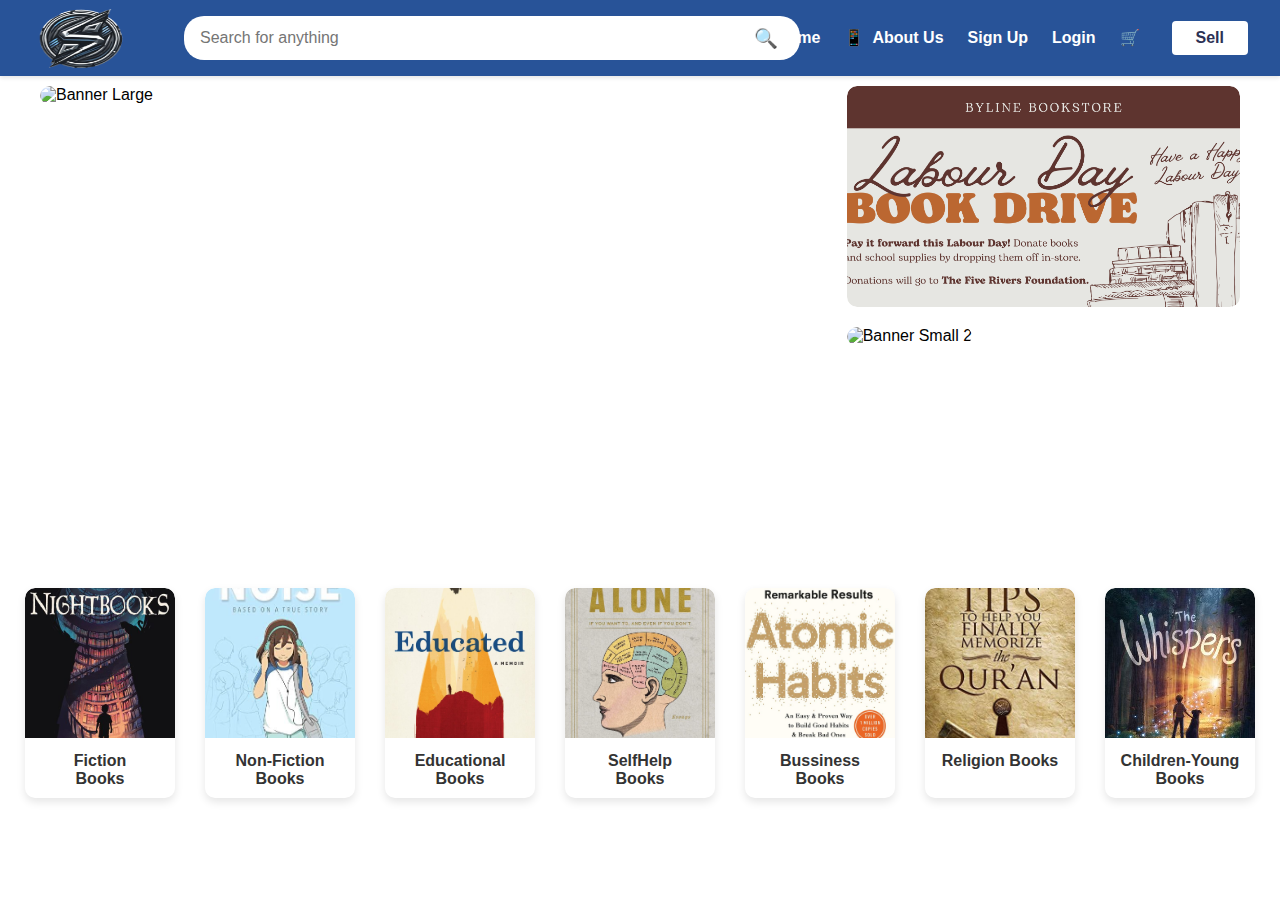
==== PA/index.html @ 7aa99ad0 "Add files via upload" ====
<!DOCTYPE html>
<html lang="id">
<head>
    <meta charset="UTF-8">
    <meta name="viewport" content="width=device-width, initial-scale=1.0">
    <title>Mockup Gramedia Style</title>
    <link rel="stylesheet" href="styles/styles.css">
</head>
<body>
    
    <header class="header">
        <div class="logo-container">
            <img src="uploads/sempaja1.png" alt="Sempajahaven" class="custom-logo">
        </div>
        <div class="search-bar">
            <input type="text" placeholder="Search for anything">
            <button class="search-button">🔍</button>
        </div>
        <div class="header-buttons">
            <a href="#" class="header-link"><strong>Home</strong></a>
            <a href="#" class="header-link">📱<strong>About Us</strong></a>
            <a href="signup.php" class="header-link"><strong>Sign Up</strong></a>
            <a href="login.php" class="header-link"><strong>Login</strong></a>
            <div class="cart-badge">
                <a href="#" class="header-link">
                    🛒
                    <span class="badge"></span>
                </a>
            </div>
            <a href="#" class="sell-button">Sell</a>
        </div>
    </header>

    
    <div class="banner-container">
        <div class="banner-item large">
            <img id="bannerLarge" src="uploads/banner1.png" alt="Banner Large">
        </div>
        <div class="banner-item small">
            <img src="uploads/banner2.png" alt="Banner Small 1">
        </div>
        <div class="banner-item small">
            <img src="uploads/banner3.png" alt="Banner Small 2">
        </div>
    </div>

    
    <section class="categories">
        <div class="category-item">
            <img src="uploads/fiction.jpeg" alt="Buku Baru Andalan">
            <span>Fiction<br>Books</span>
        </div>
        <div class="category-item">
            <img src="uploads/nonfiction.jpeg" alt="Buku Fiksi Pilihan">
            <span>Non-Fiction<br>Books</span>
        </div>
        <div class="category-item">
            <img src="uploads/education.jpeg" alt="International Books">
            <span>Educational<br>Books</span>
        </div>
        <div class="category-item">
            <img src="uploads/selfhelp.jpeg" alt="Majalah Gramedia">
            <span>SelfHelp<br>Books</span>
        </div>
        <div class="category-item">
            <img src="uploads/bussiness.jpeg" alt="Gramedia Academy">
            <span>Bussiness<br>Books</span>
        </div>
        <div class="category-item">
            <img src="uploads/religion.jpeg" alt="Print On Demand">
            <span>Religion Books</span>
        </div>
        <div class="category-item">
            <img src="uploads/children.jpeg" alt="Non-Books">
            <span>Children-Young Books</span>
        </div>
    </section>

    <script src="scripts/scripts.js"></script>
</body>
</html>
---- PA/styles/styles.css ----
body {
    font-family: Arial, sans-serif;
    margin: 0;
    padding: 0;
  }
  
  .header {
    background-color: #285398;
    padding: 1rem 2rem;
    display: flex;
    align-items: center;
    justify-content: space-between;
    box-shadow: 0 2px 4px rgba(0,0,0,0.1);
  }
  
  .logo-container {
    min-width: 120px;
    height: 40px;
  }
  
  .custom-logo {
    height: 170%;
    width: 80%;
    margin-top: -14px;
    border-radius: 5px;
  }
  
  
  .search-bar {
    flex: 1;
    margin: 0 2rem;
    position: relative;
    max-width: 600px;
  }
  
  .search-bar input {
    width: 100%;
    padding: 0.8rem 2.5rem 0.8rem 1rem;
    border-radius: 20px;
    border: none;
    font-size: 1rem;
  }
  
  .search-button {
    position: absolute;
    right: -40px;
    top: 50%;
    transform: translateY(-50%);
    background: none;
    border: none;
    cursor: pointer;
    font-size: 1.2rem;
  }
  
  
  .header-buttons {
    display: flex;
    gap: 1.5rem;
    align-items: center;
  }
  
  .header-link {
    color: white;
    text-decoration: none;
    font-size: 16px;
    display: flex;
    align-items: center;
    gap: 0.5rem;
  }
  
  .header-link:hover {
    opacity: 0.8;
  }
  
  .sell-button {
    background-color: #fff;
    color: #2C3154;
    padding: 0.5rem 1.5rem;
    border-radius: 4px;
    font-weight: bold;
    text-decoration: none;
    transition: background-color 0.3s;
  }
  
  .sell-button:hover {
    background-color: #f0f0f0;
  }
  
  
  .cart-badge {
    position: relative;
  }
  
  
  .banner-container {
    display: grid;
    grid-template-columns: 2fr 1fr; 
    gap: 20px;
    max-width: 1200px;
    margin: 0 auto;
    margin-top: 10px;
  }
  
  
  .banner-item.large {
    grid-row: 1 / 3;
    position: relative;
    overflow: hidden;
    border-radius: 10px;
  }
  
  .banner-item.large img {
    width: 100%;
    height: 100%;
    object-fit: cover;
    border-radius: 10px;
  }
  
  
  .banner-item.small {
    position: relative;
    overflow: hidden;
    border-radius: 10px;
    aspect-ratio: 16 / 9; 
  }
  
  .banner-item.small img {
    width: 100%;
    height: 100%;
    object-fit: cover;
    border-radius: 10px;
  }
  
  
  @media (max-width: 768px) {
    .banner-container {
        grid-template-columns: 1fr;
        gap: 15px;
    }
  
    .banner-item.large {
        grid-row: 1;
    }
  }
  
  .categories {
    display: flex;
    flex-wrap: wrap;
    justify-content: space-around;
    gap: 20px;
    padding: 20px;
    margin-top: 20px;
  }
  
  .category-item {
    width: 150px;
    text-align: center;
    border-radius: 10px;
    overflow: hidden;
    background-color: #fff; 
    box-shadow: 0 4px 8px rgba(0, 0, 0, 0.1);
    transition: transform 0.3s ease, box-shadow 0.3s ease;
  }
  
  .category-item img {
    width: 100%;
    height: 150px;
    object-fit: cover;
    border-top-left-radius: 10px;
    border-top-right-radius: 10px;
  }
  
  .category-item span {
    display: block;
    padding: 10px;
    font-size: 16px;
    font-weight: bold;
    color: #333;
    transition: color 0.3s ease;
  }
  
  .category-item:hover {
    transform: translateY(-5px);
    box-shadow: 0 6px 12px rgba(0, 0, 0, 0.15);
  }
  
  .category-item:hover span {
    color: #0073e6; 
  }
  
  .category-item:hover img {
    filter: brightness(0.9);
  }
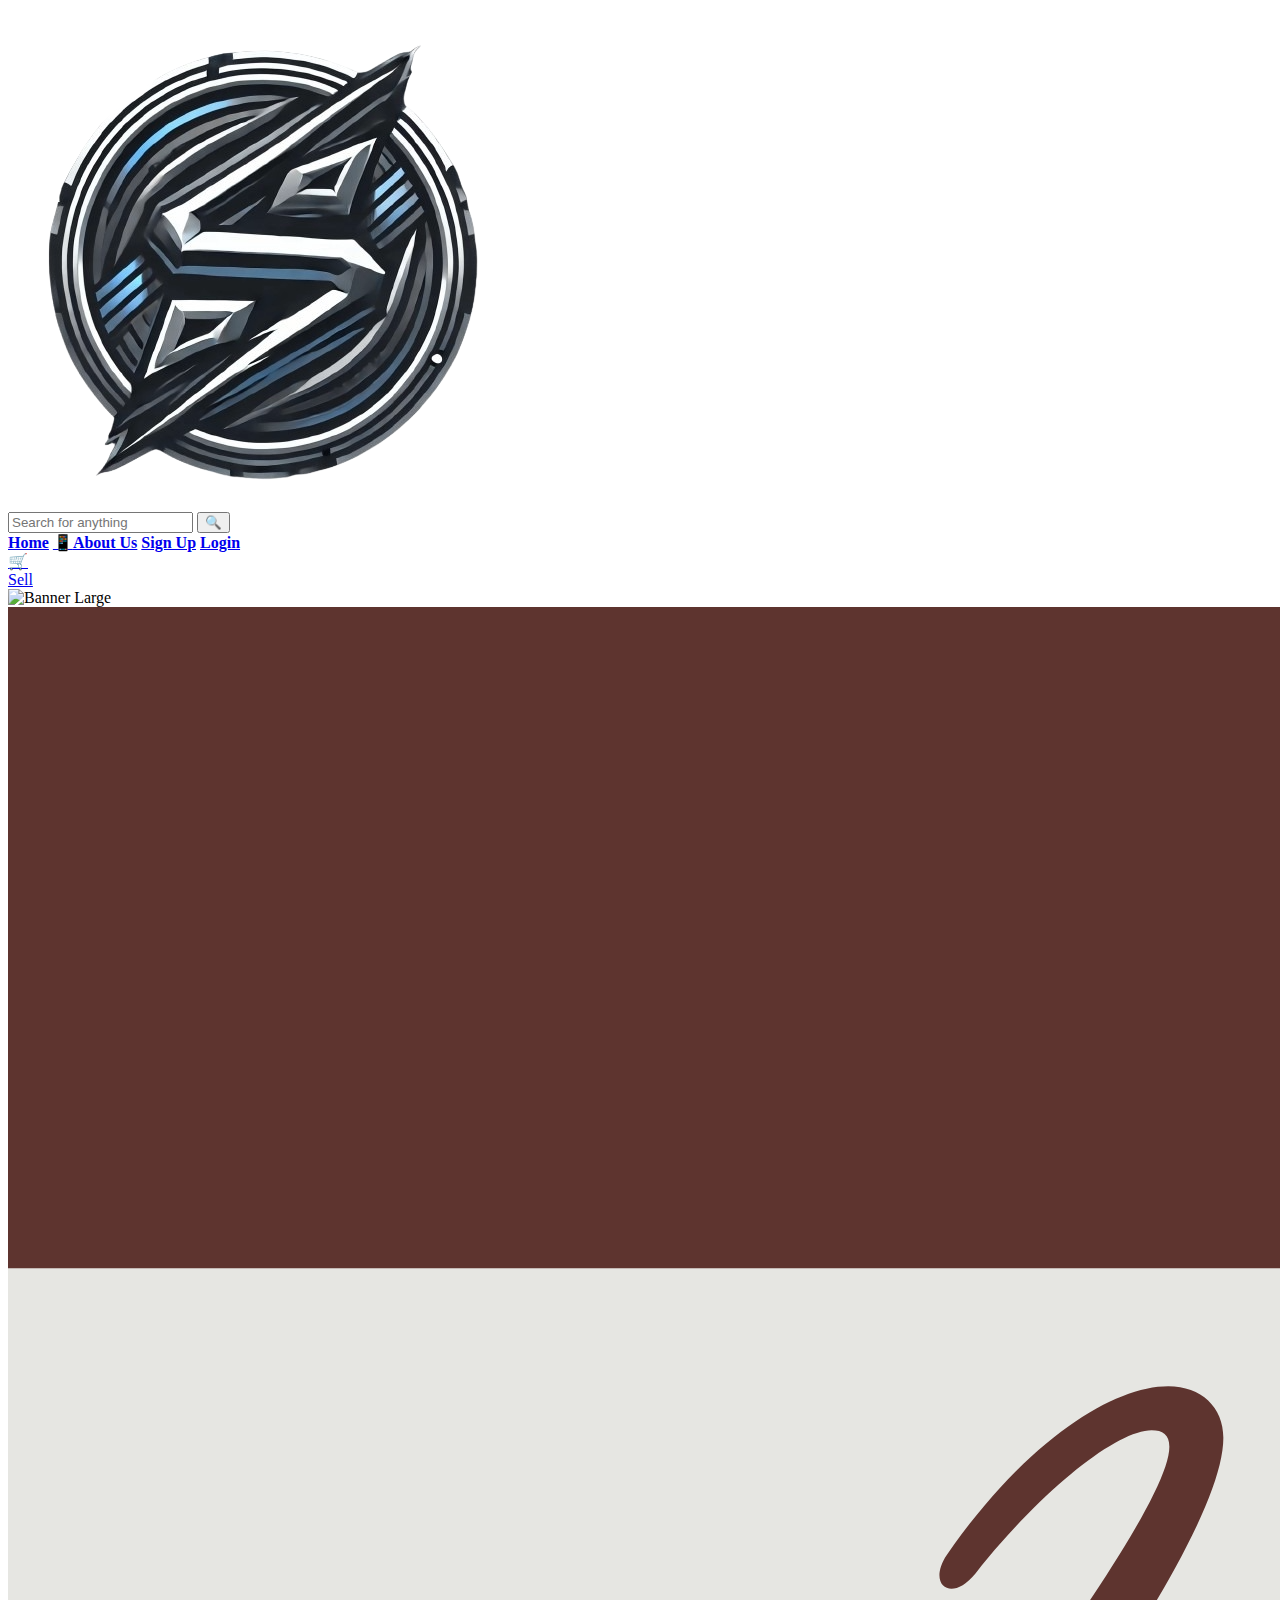
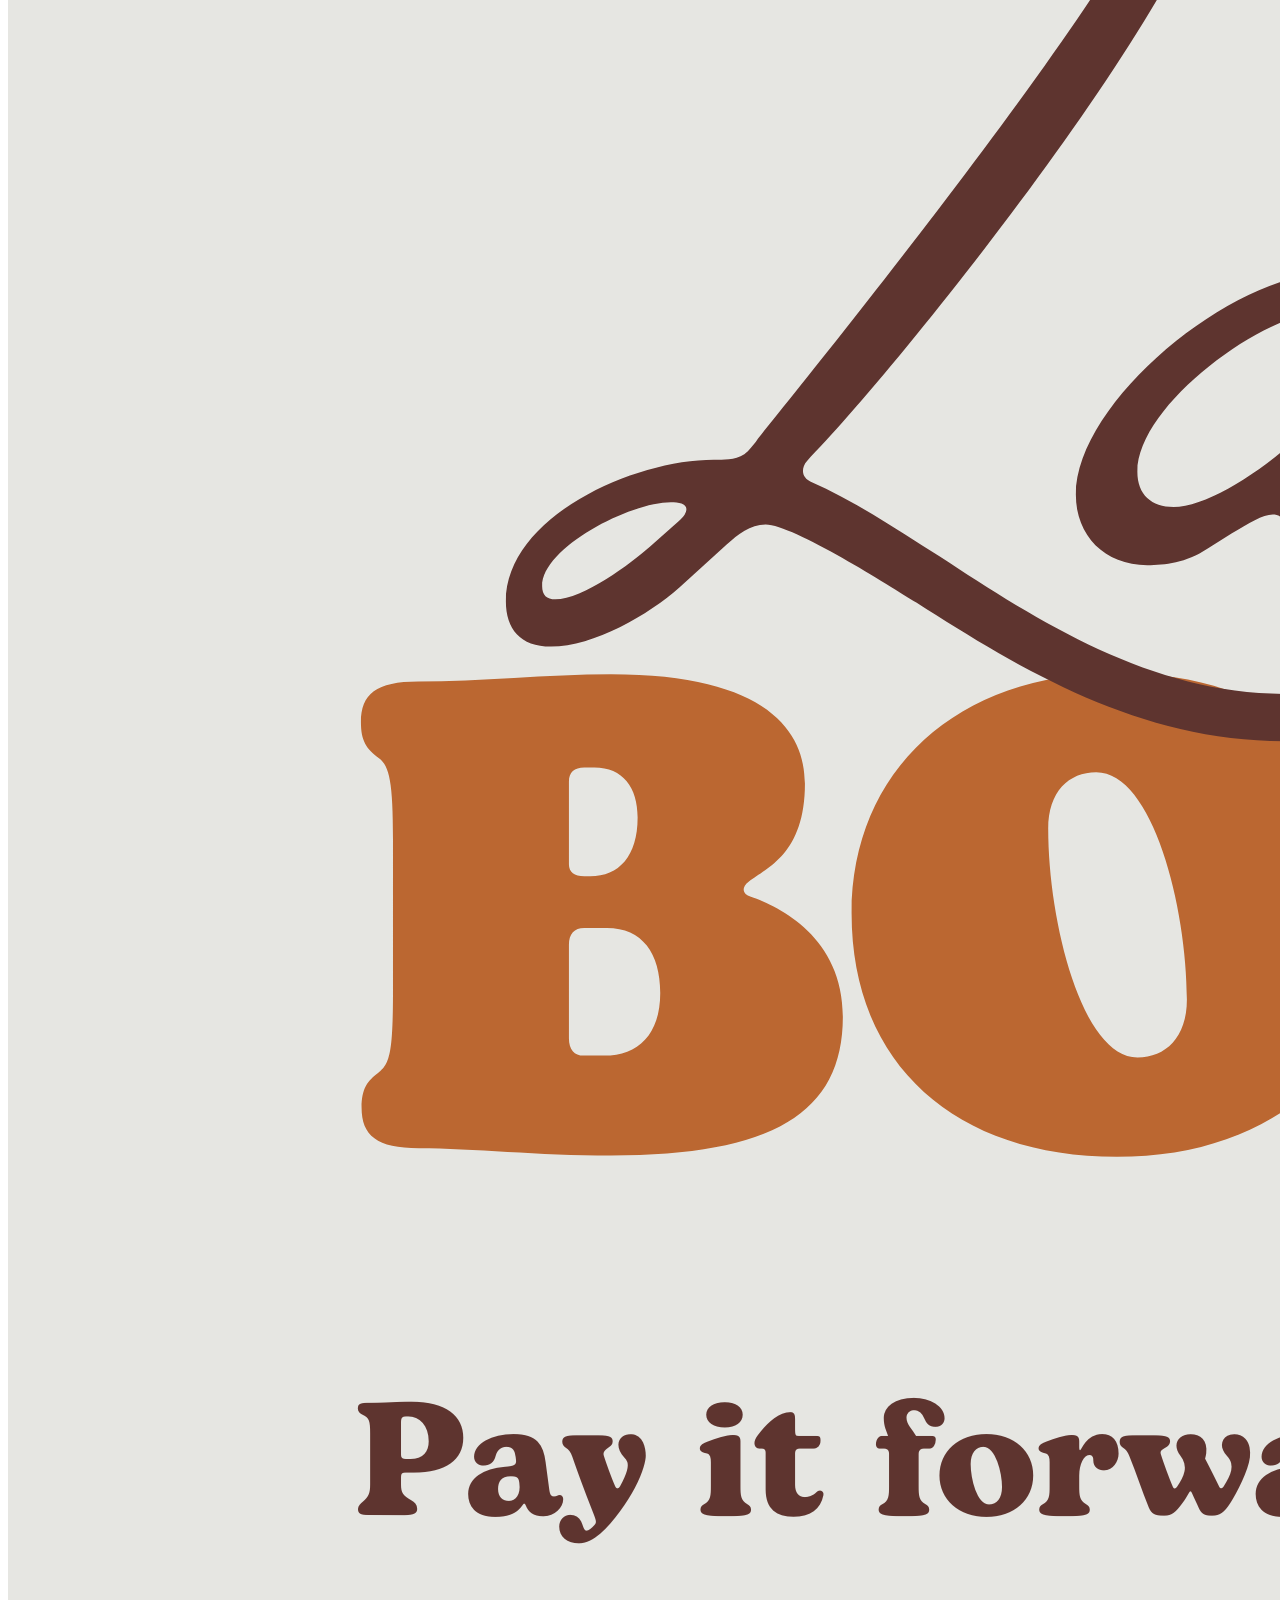
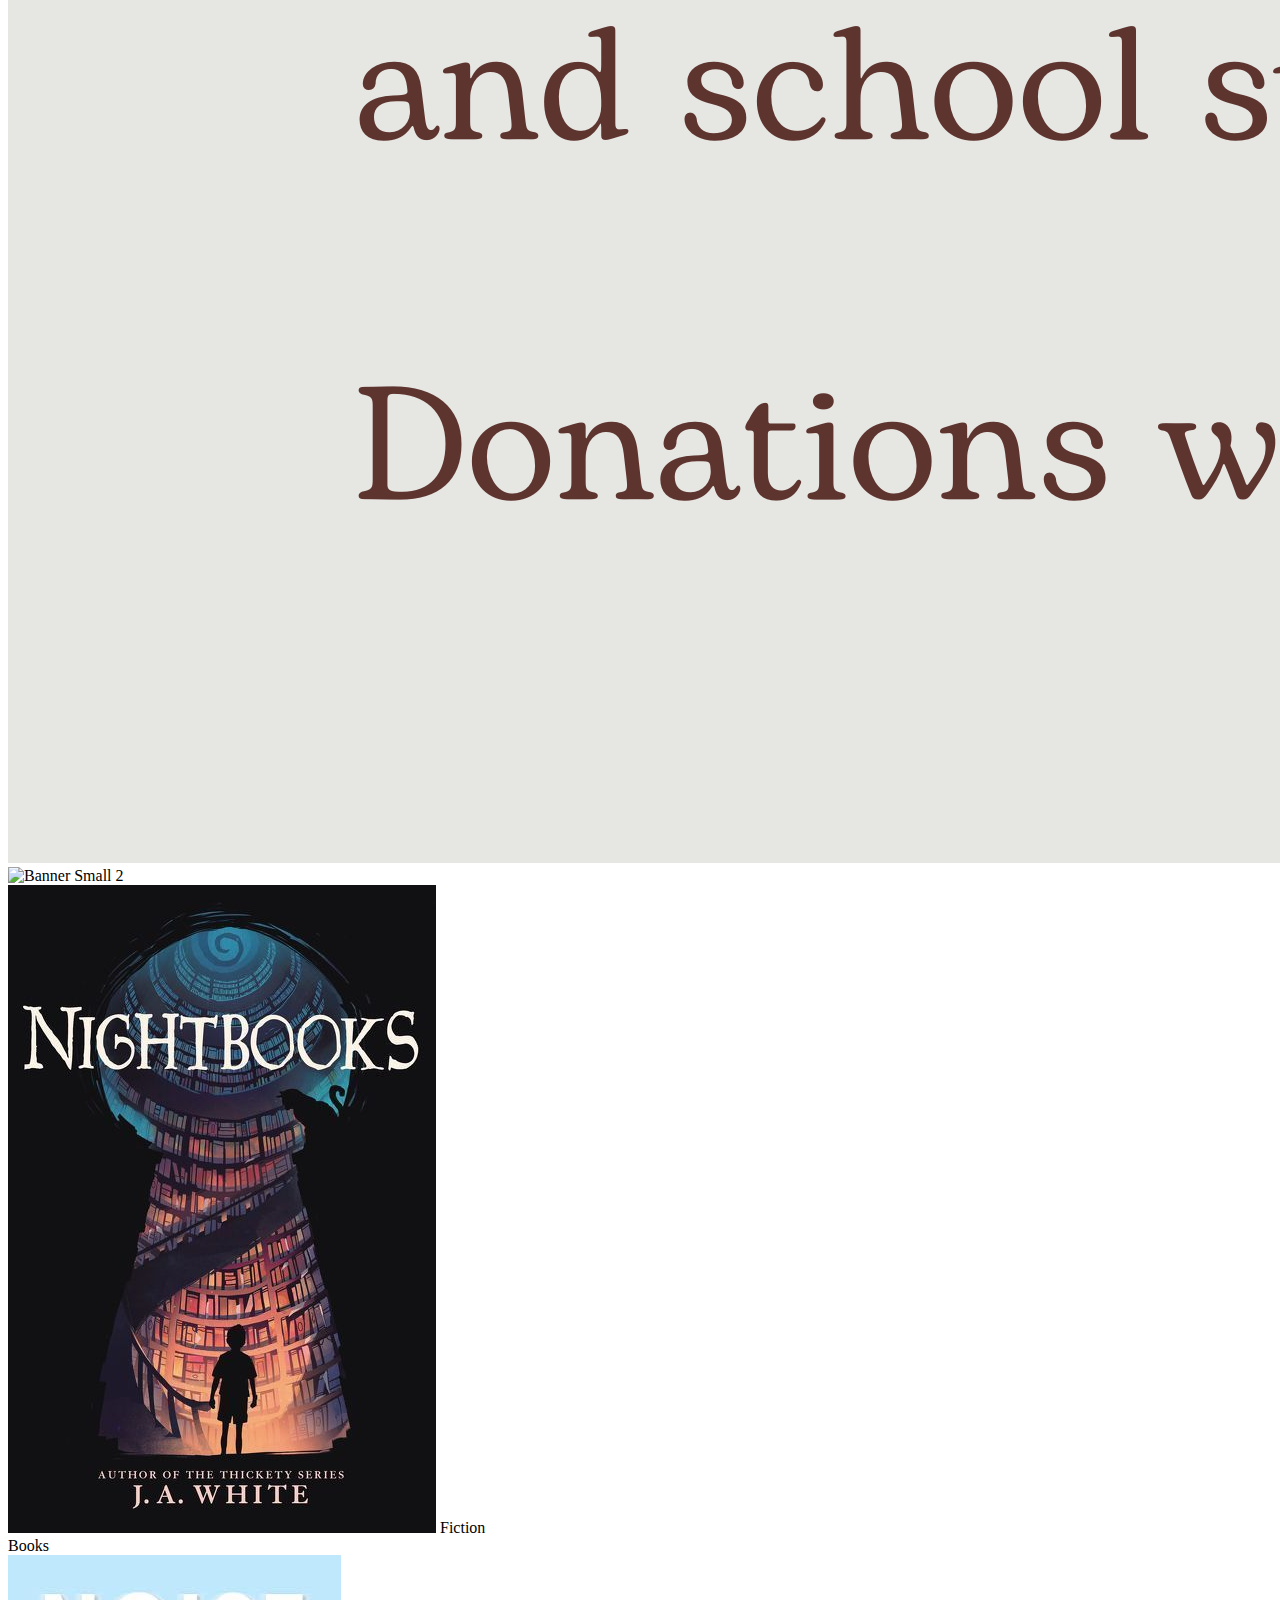
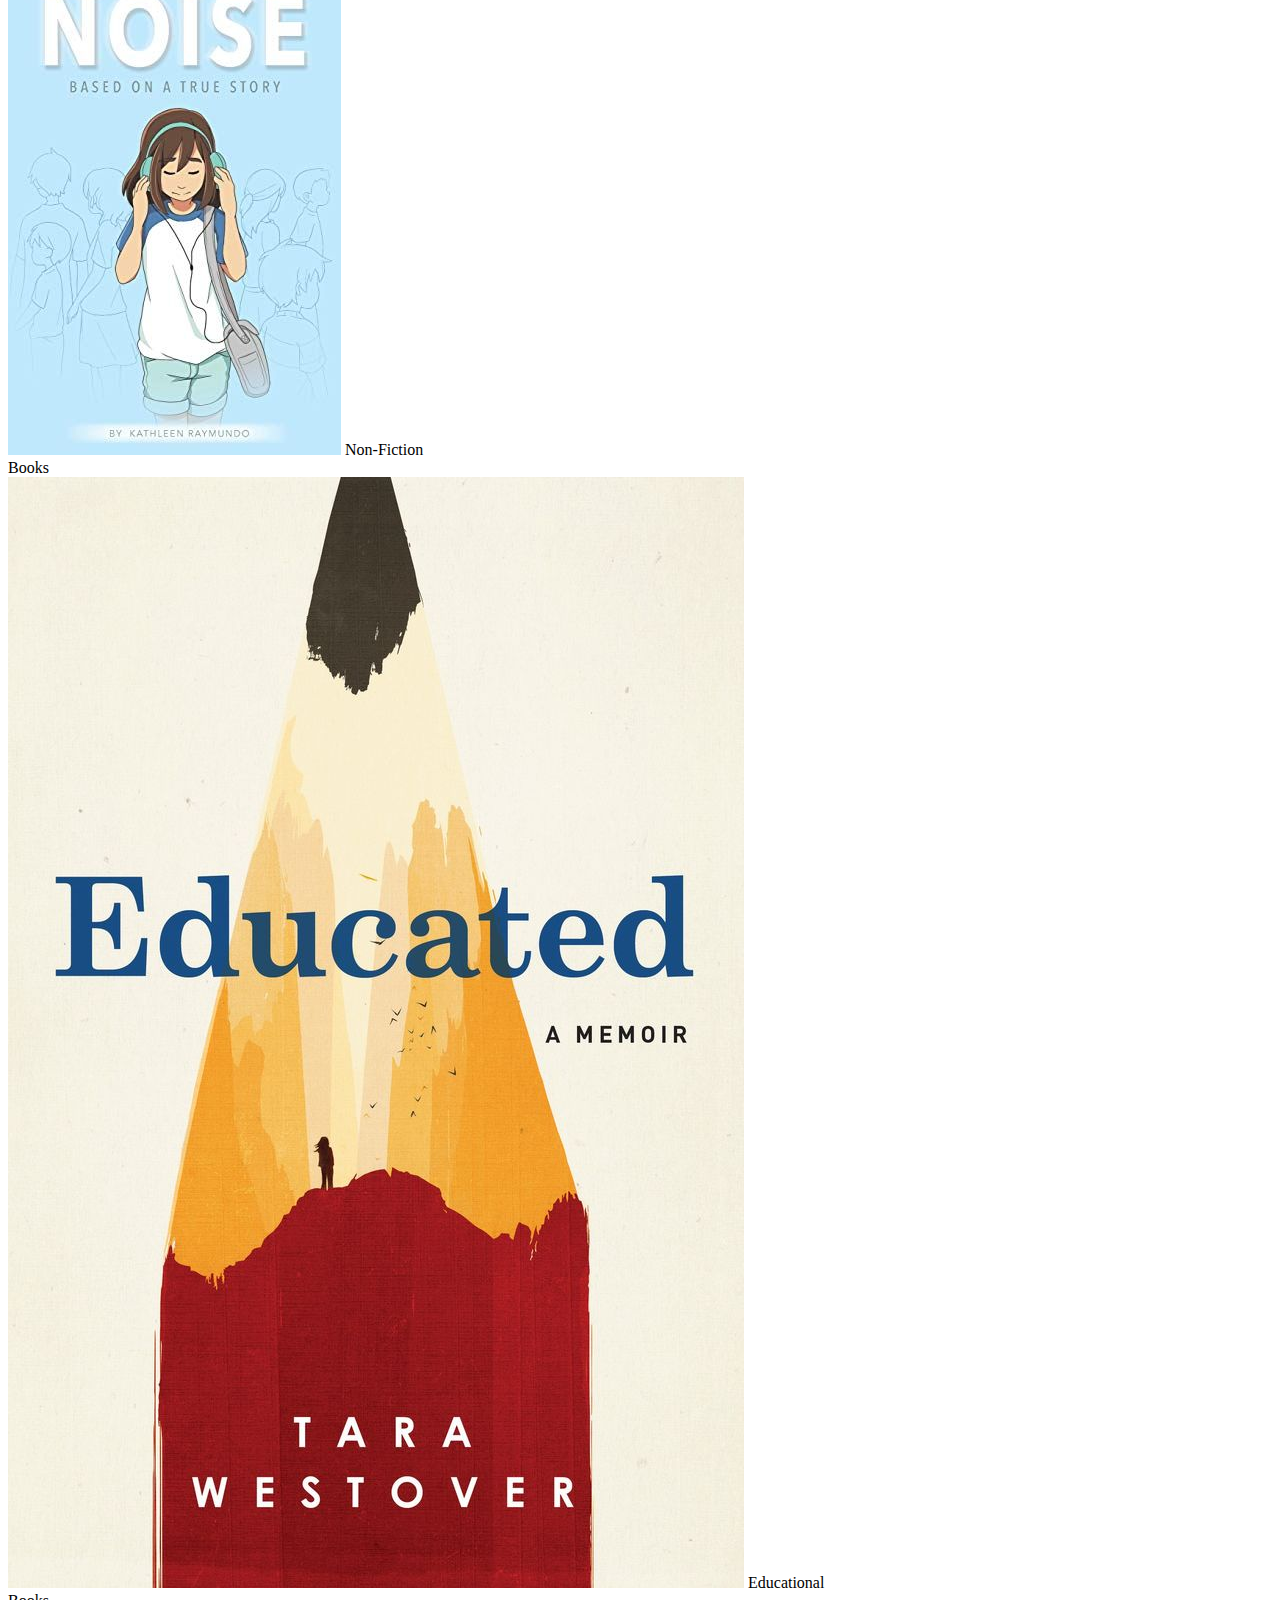
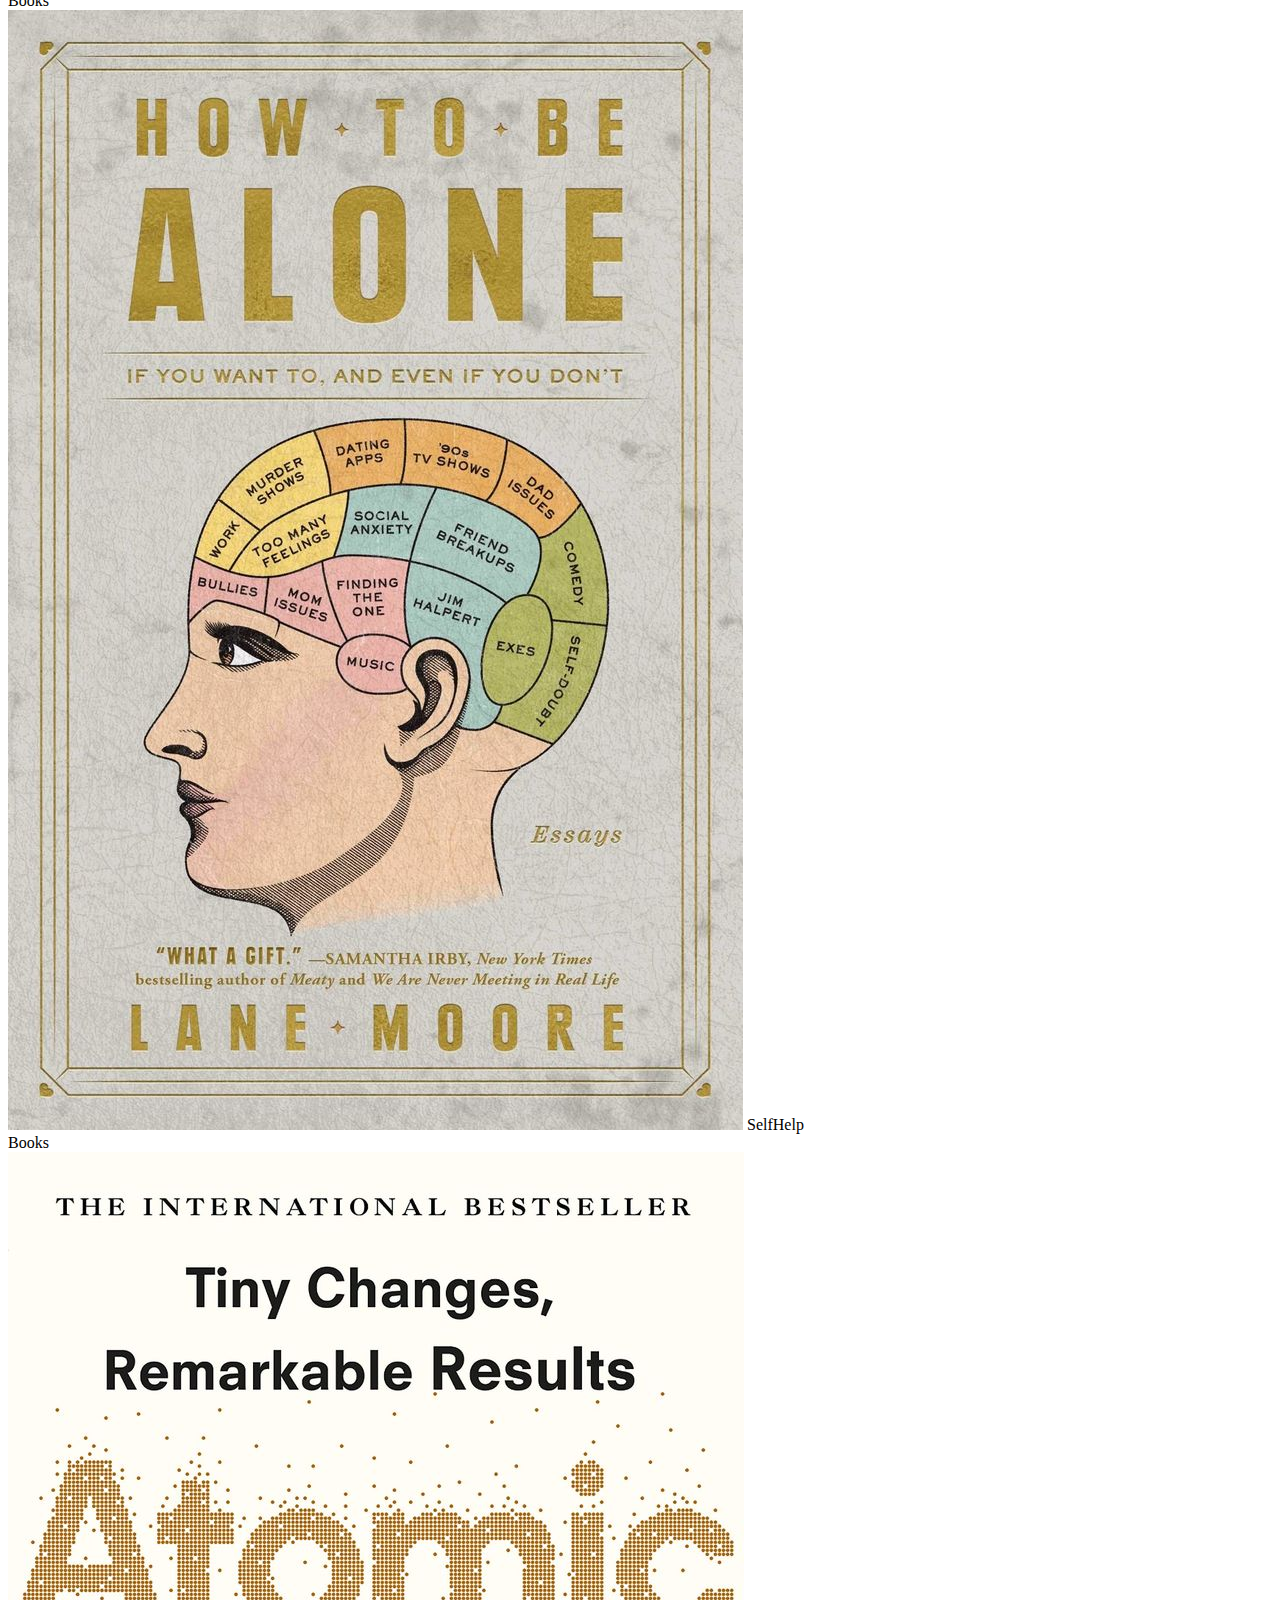
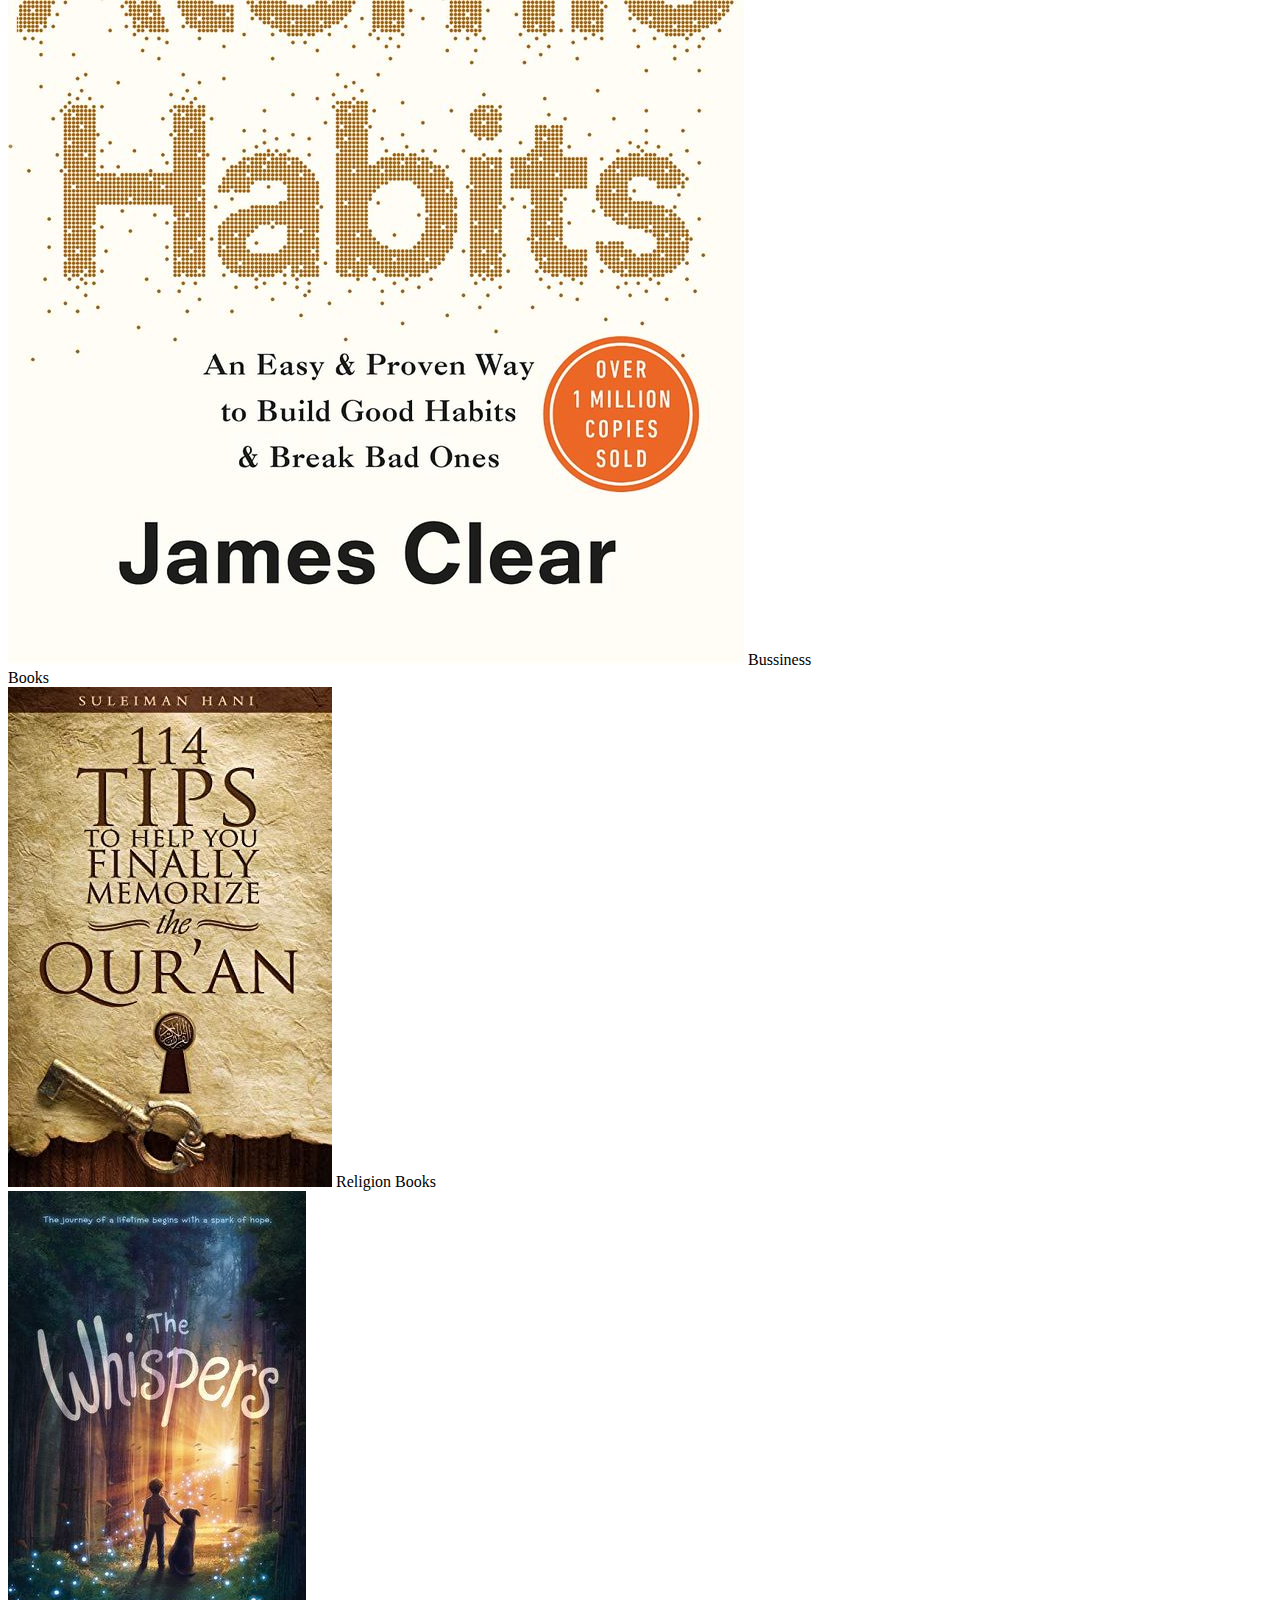
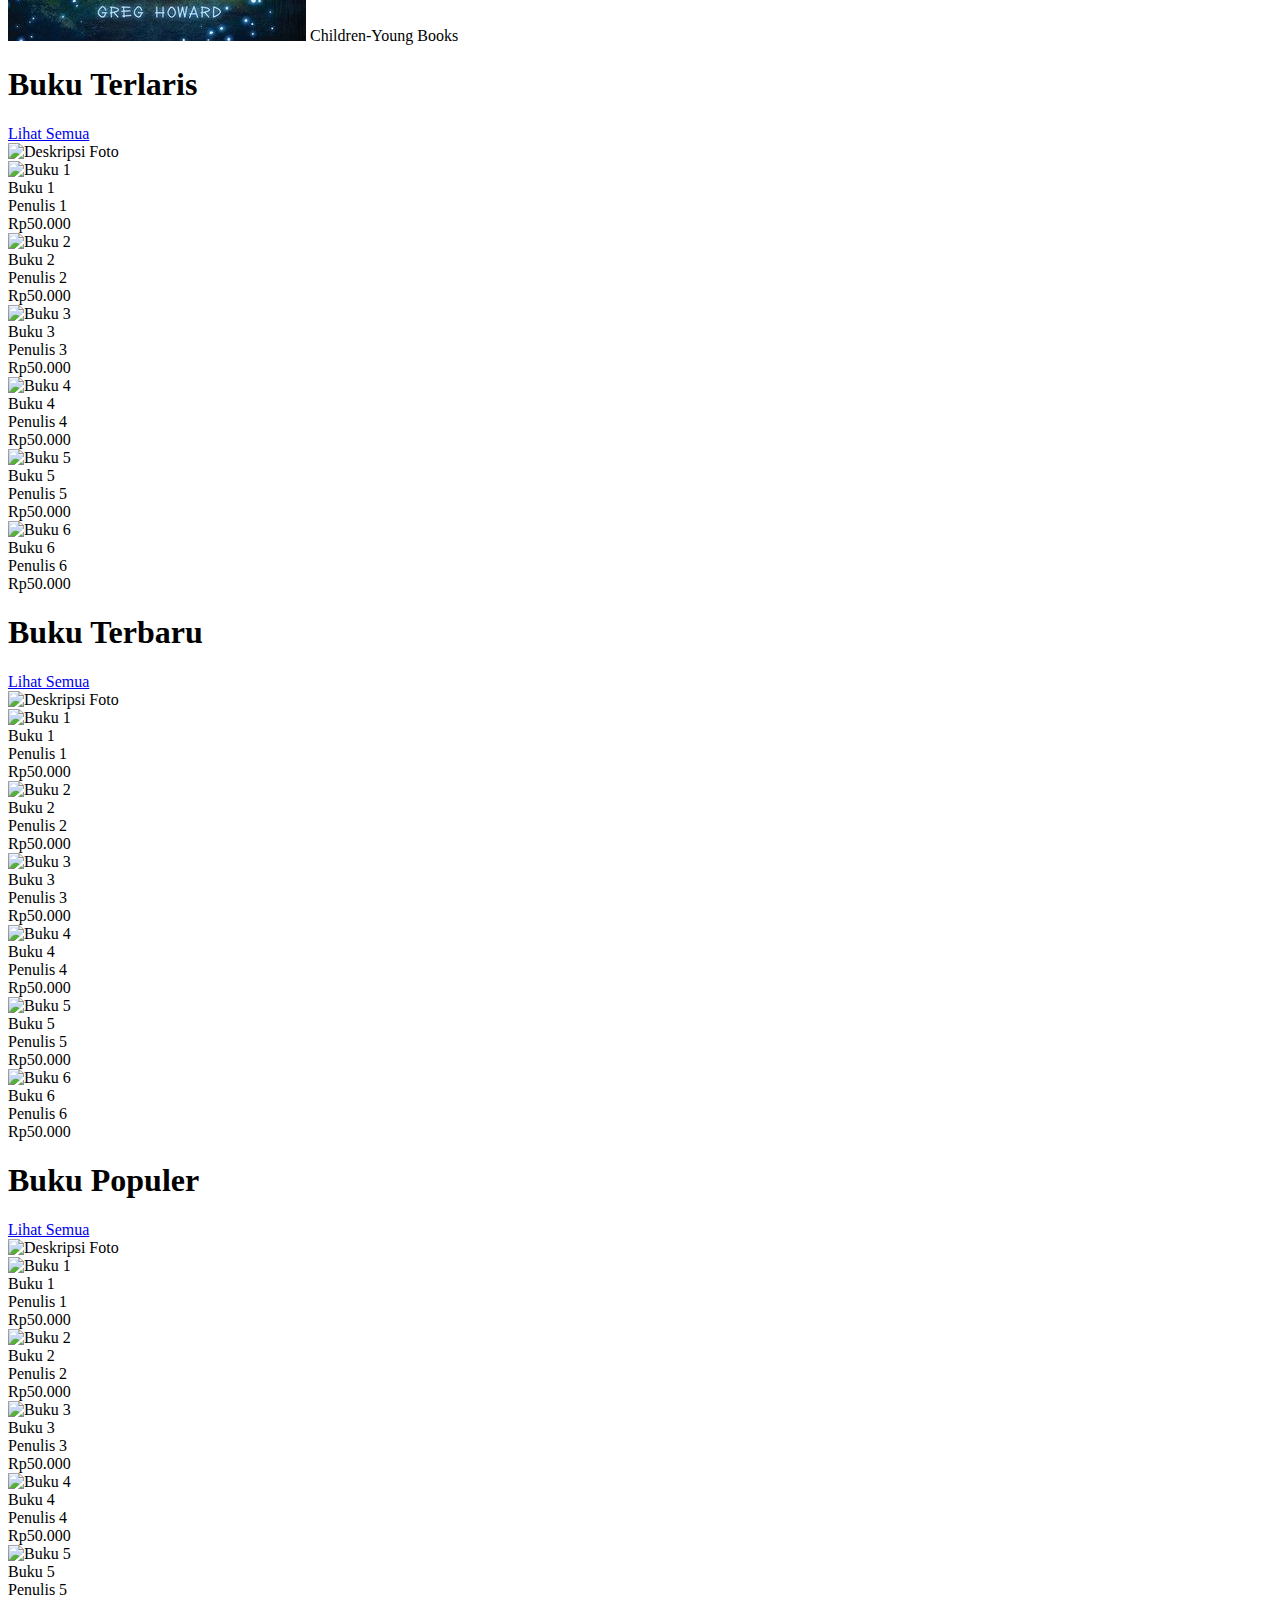
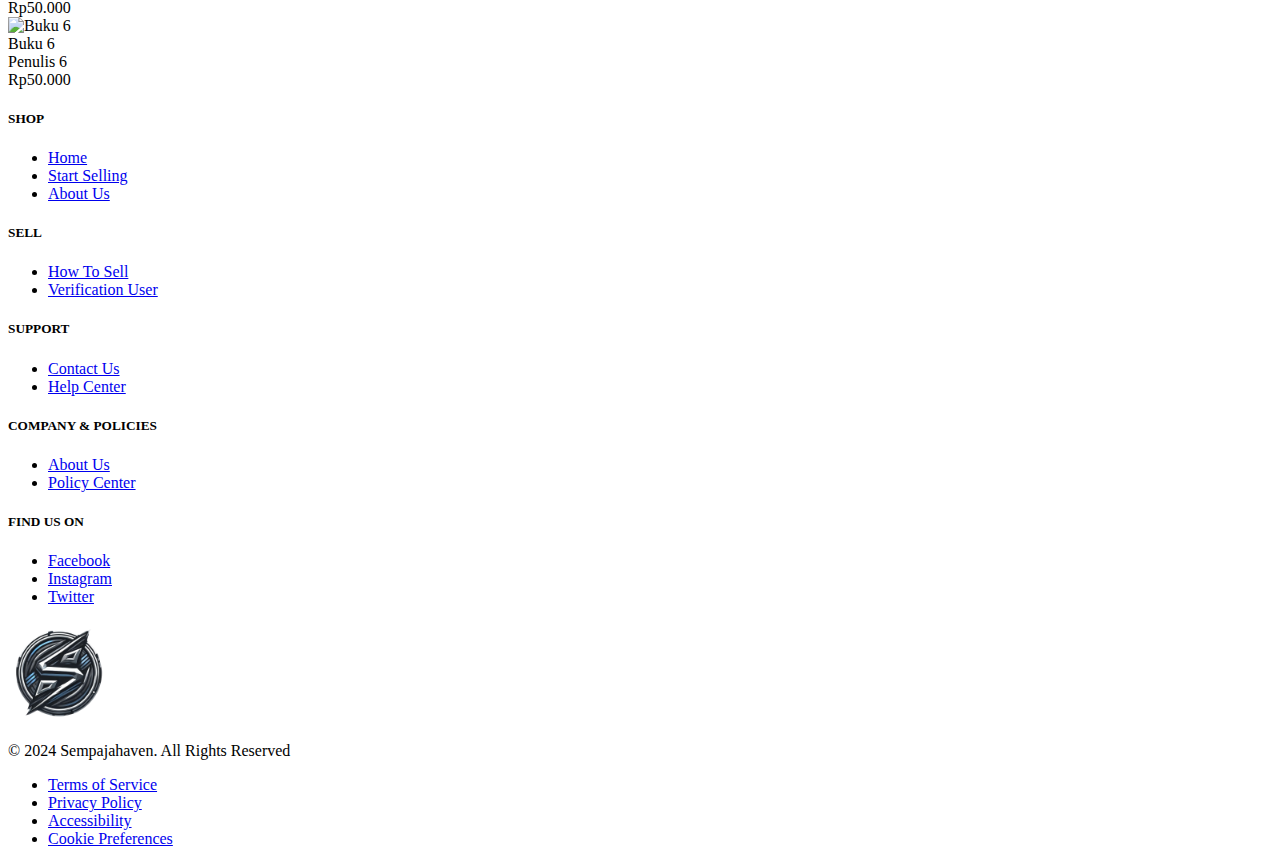
==== commit 7f6d574c: "Update index.html" ====
--- a/PA/index.html
+++ b/PA/index.html
@@ -3,8 +3,8 @@
 <head>
     <meta charset="UTF-8">
     <meta name="viewport" content="width=device-width, initial-scale=1.0">
-    <title>Mockup Gramedia Style</title>
-    <link rel="stylesheet" href="styles/styles.css">
+    <title>Sempaja Haven</title>
+    <link rel="stylesheet" href="styles.css">
 </head>
 <body>
     
@@ -19,8 +19,8 @@
         <div class="header-buttons">
             <a href="#" class="header-link"><strong>Home</strong></a>
             <a href="#" class="header-link">📱<strong>About Us</strong></a>
-            <a href="signup.php" class="header-link"><strong>Sign Up</strong></a>
-            <a href="login.php" class="header-link"><strong>Login</strong></a>
+            <a href="#" class="header-link"><strong>Sign Up</strong></a>
+            <a href="#" class="header-link"><strong>Login</strong></a>
             <div class="cart-badge">
                 <a href="#" class="header-link">
                     🛒
@@ -76,6 +76,277 @@
         </div>
     </section>
 
-    <script src="scripts/scripts.js"></script>
+    <div class="container">
+        <div class="headerbook">
+            <h1>Buku Terlaris</h1>
+            <a href="#">Lihat Semua</a>
+        </div>
+    
+        <div class="content">
+            <div class="category-background">
+                <img src="uploads/banner-best-seller.avif" alt="Deskripsi Foto" class="category-image">
+            </div>
+    
+            <div class="book-list">
+                <div class="book-card">
+                    <img src="https://via.placeholder.com/200x250" alt="Buku 1" class="book-image">
+                    <div class="book-title">Buku 1</div>
+                    <div class="book-author">Penulis 1</div>
+                    <div class="book-price">Rp50.000</div>
+                </div>
+                
+                <div class="book-card">
+                    <img src="https://via.placeholder.com/200x250" alt="Buku 2" class="book-image">
+                    <div class="book-title">Buku 2</div>
+                    <div class="book-author">Penulis 2</div>
+                    <div class="book-price">Rp50.000</div>
+                </div>
+    
+                <div class="book-card">
+                    <img src="https://via.placeholder.com/200x250" alt="Buku 3" class="book-image">
+                    <div class="book-title">Buku 3</div>
+                    <div class="book-author">Penulis 3</div>
+                    <div class="book-price">Rp50.000</div>
+                </div>
+    
+                <div class="book-card">
+                    <img src="https://via.placeholder.com/200x250" alt="Buku 4" class="book-image">
+                    <div class="book-title">Buku 4</div>
+                    <div class="book-author">Penulis 4</div>
+                    <div class="book-price">Rp50.000</div>
+                </div>
+    
+                <div class="book-card">
+                    <img src="https://via.placeholder.com/200x250" alt="Buku 5" class="book-image">
+                    <div class="book-title">Buku 5</div>
+                    <div class="book-author">Penulis 5</div>
+                    <div class="book-price">Rp50.000</div>
+                </div>
+    
+                <div class="book-card">
+                    <img src="https://via.placeholder.com/200x250" alt="Buku 6" class="book-image">
+                    <div class="book-title">Buku 6</div>
+                    <div class="book-author">Penulis 6</div>
+                    <div class="book-price">Rp50.000</div>
+                </div>
+            </div>
+        </div>
+    </div>
+
+    <div class="container">
+        <div class="headerbook">
+            <h1>Buku Terbaru</h1>
+            <a href="#">Lihat Semua</a>
+        </div>
+    
+        <div class="content">
+            <div class="category-background">
+                <img src="uploads/banner-best-seller.avif" alt="Deskripsi Foto" class="category-image">
+            </div>
+    
+            <div class="book-list">
+                <div class="book-card">
+                    <img src="https://via.placeholder.com/200x250" alt="Buku 1" class="book-image">
+                    <div class="book-title">Buku 1</div>
+                    <div class="book-author">Penulis 1</div>
+                    <div class="book-price">Rp50.000</div>
+                </div>
+                
+                <div class="book-card">
+                    <img src="https://via.placeholder.com/200x250" alt="Buku 2" class="book-image">
+                    <div class="book-title">Buku 2</div>
+                    <div class="book-author">Penulis 2</div>
+                    <div class="book-price">Rp50.000</div>
+                </div>
+    
+                <div class="book-card">
+                    <img src="https://via.placeholder.com/200x250" alt="Buku 3" class="book-image">
+                    <div class="book-title">Buku 3</div>
+                    <div class="book-author">Penulis 3</div>
+                    <div class="book-price">Rp50.000</div>
+                </div>
+    
+                <div class="book-card">
+                    <img src="https://via.placeholder.com/200x250" alt="Buku 4" class="book-image">
+                    <div class="book-title">Buku 4</div>
+                    <div class="book-author">Penulis 4</div>
+                    <div class="book-price">Rp50.000</div>
+                </div>
+    
+                <div class="book-card">
+                    <img src="https://via.placeholder.com/200x250" alt="Buku 5" class="book-image">
+                    <div class="book-title">Buku 5</div>
+                    <div class="book-author">Penulis 5</div>
+                    <div class="book-price">Rp50.000</div>
+                </div>
+    
+                <div class="book-card">
+                    <img src="https://via.placeholder.com/200x250" alt="Buku 6" class="book-image">
+                    <div class="book-title">Buku 6</div>
+                    <div class="book-author">Penulis 6</div>
+                    <div class="book-price">Rp50.000</div>
+                </div>
+            </div>
+        </div>
+    </div>
+
+    <div class="container">
+        <div class="headerbook">
+            <h1>Buku Populer</h1>
+            <a href="#">Lihat Semua</a>
+        </div>
+    
+        <div class="content">
+            <div class="category-background">
+                <img src="uploads/banner-best-seller.avif" alt="Deskripsi Foto" class="category-image">
+            </div>
+    
+            <div class="book-list">
+                <div class="book-card">
+                    <img src="https://via.placeholder.com/200x250" alt="Buku 1" class="book-image">
+                    <div class="book-title">Buku 1</div>
+                    <div class="book-author">Penulis 1</div>
+                    <div class="book-price">Rp50.000</div>
+                </div>
+                
+                <div class="book-card">
+                    <img src="https://via.placeholder.com/200x250" alt="Buku 2" class="book-image">
+                    <div class="book-title">Buku 2</div>
+                    <div class="book-author">Penulis 2</div>
+                    <div class="book-price">Rp50.000</div>
+                </div>
+    
+                <div class="book-card">
+                    <img src="https://via.placeholder.com/200x250" alt="Buku 3" class="book-image">
+                    <div class="book-title">Buku 3</div>
+                    <div class="book-author">Penulis 3</div>
+                    <div class="book-price">Rp50.000</div>
+                </div>
+    
+                <div class="book-card">
+                    <img src="https://via.placeholder.com/200x250" alt="Buku 4" class="book-image">
+                    <div class="book-title">Buku 4</div>
+                    <div class="book-author">Penulis 4</div>
+                    <div class="book-price">Rp50.000</div>
+                </div>
+    
+                <div class="book-card">
+                    <img src="https://via.placeholder.com/200x250" alt="Buku 5" class="book-image">
+                    <div class="book-title">Buku 5</div>
+                    <div class="book-author">Penulis 5</div>
+                    <div class="book-price">Rp50.000</div>
+                </div>
+    
+                <div class="book-card">
+                    <img src="https://via.placeholder.com/200x250" alt="Buku 6" class="book-image">
+                    <div class="book-title">Buku 6</div>
+                    <div class="book-author">Penulis 6</div>
+                    <div class="book-price">Rp50.000</div>
+                </div>
+            </div>
+        </div>
+    </div>
+    </div>
+    
+
+    <footer class="footer-main">
+        <div class="footer-container">
+            <div class="footer-content">
+                <div class="footer-item">
+                    <div>
+                        <div class="footer-option">
+                            <div>
+                                <h5 class="title-option"> SHOP </h5>
+                                <ul class="list-option">
+                                    <li class="list-item">
+                                        <a href="index.html" class="list-link">Home</a>
+                                    </li>
+                                    <li class="list-item">
+                                        <a href="start_review.html" class="list-link">Start Selling</a>
+                                    </li>
+                                    <li class="list-item">
+                                        <a href="about_me.html" class="list-link">About Us</a>
+                                    </li>
+                                </ul>
+                            </div>
+                            <div>
+                                <h5 class="title-option"> SELL </h5>
+                                <ul class="list-option">
+                                    <li class="list-item">
+                                        <a href="index.html" class="list-link">How To Sell</a>
+                                    </li>
+                                    <li class="list-item">
+                                        <a href="start_review.html" class="list-link">Verification User</a>
+                                    </li>
+                                </ul>
+                            </div>
+                            <div>
+                                <h5 class="title-option"> SUPPORT </h5>
+                                <ul class="list-option">
+                                    <li class="list-item">
+                                        <a href="index.html" class="list-link"> Contact Us</a>
+                                    </li>
+                                    <li class="list-item">
+                                        <a href="start_review.html" class="list-link">Help Center</a>
+                                    </li>
+                                </ul>
+                            </div>
+                            <div>
+                                <h5 class="title-option"> COMPANY & POLICIES</h5>
+                                <ul class="list-option">
+                                    <li class="list-item">
+                                        <a href="index.html" class="list-link">About Us</a>
+                                    </li>
+                                    <li class="list-item">
+                                        <a href="start_review.html" class="list-link">Policy Center</a>
+                                    </li>
+                                </ul>
+                            </div>
+                            <div>
+                                <h5 class="title-option"> FIND US ON </h5>
+                                <ul class="list-option">
+                                    <li class="list-item">
+                                        <a href="index.html" class="list-link">Facebook</a>
+                                    </li>
+                                    <li class="list-item">
+                                        <a href="start_review.html" class="list-link">Instagram</a>
+                                    </li>
+                                    <li class="list-item">
+                                        <a href="start_review.html" class="list-link">Twitter</a>
+                                    </li>
+                                </ul>
+                            </div>
+                        </div>
+                    </div>
+                </div>
+                <div class="logoWrapper">
+                    <a href="index.html">
+                        <img src="uploads/sempaja1.png" alt="Logo" width="100" height="100">
+                    </a>
+                </div>
+            </div>
+            <div class="copyright">
+                <div class="sub-copyright">
+                    <p>© 2024 Sempajahaven. All Rights Reserved</p>
+                    <ul class="menu-copyright">
+                        <li class="list-item">
+                            <a href="index.html" class="list-link">Terms of Service</a>
+                        </li>
+                        <li class="list-item">
+                            <a href="start_review.html" class="list-link">Privacy Policy</a>
+                        </li>
+                        <li class="list-item">
+                            <a href="start_review.html" class="list-link">Accessibility</a>
+                        </li>
+                        <li class="list-item">
+                            <a href="start_review.html" class="list-link">Cookie Preferences</a>
+                        </li>
+                    </ul>
+                </div>
+            </div>
+        </div>
+    </footer>
+
+    <script src="scripts.js"></script>
 </body>
-</html>+</html>
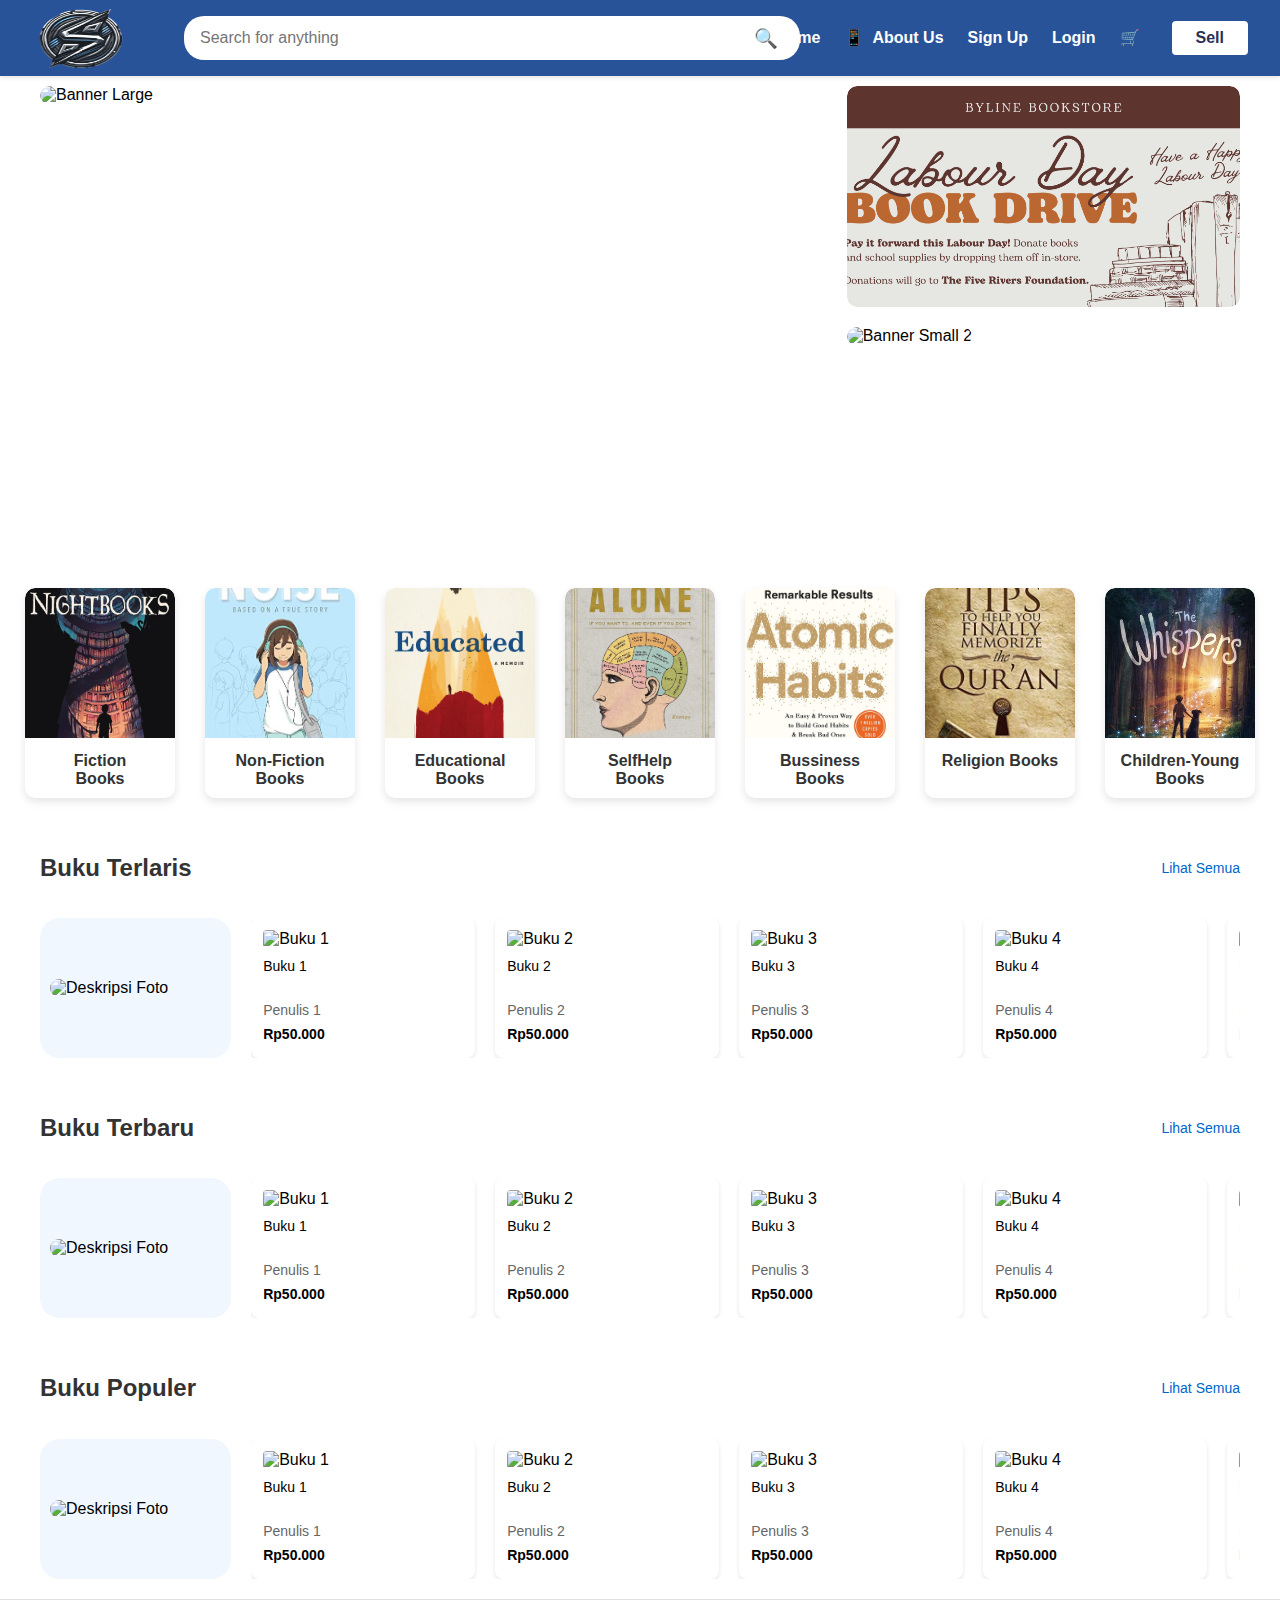
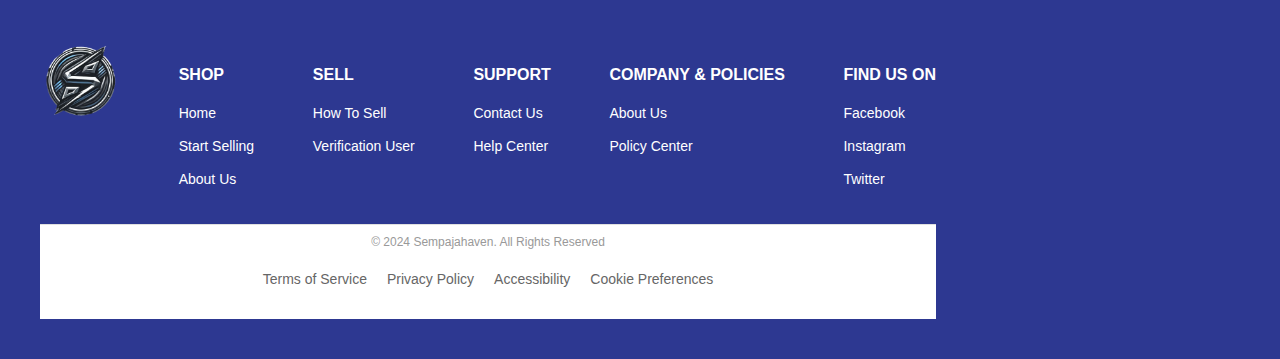
==== commit cc4ed81c: "Update index.html" ====
--- a/PA/index.html
+++ b/PA/index.html
@@ -4,7 +4,7 @@
     <meta charset="UTF-8">
     <meta name="viewport" content="width=device-width, initial-scale=1.0">
     <title>Sempaja Haven</title>
-    <link rel="stylesheet" href="styles.css">
+    <link rel="stylesheet" href="styles/styles.css">
 </head>
 <body>
     
@@ -19,8 +19,8 @@
         <div class="header-buttons">
             <a href="#" class="header-link"><strong>Home</strong></a>
             <a href="#" class="header-link">📱<strong>About Us</strong></a>
-            <a href="#" class="header-link"><strong>Sign Up</strong></a>
-            <a href="#" class="header-link"><strong>Login</strong></a>
+            <a href="signup.php" class="header-link"><strong>Sign Up</strong></a>
+            <a href="login.php" class="header-link"><strong>Login</strong></a>
             <div class="cart-badge">
                 <a href="#" class="header-link">
                     🛒
@@ -255,6 +255,9 @@
                 <div class="footer-item">
                     <div>
                         <div class="footer-option">
+                            <a href="index.html">
+                                <img src="uploads/sempaja1.png" alt="Logo" width="80" height="80">
+                            </a>
                             <div>
                                 <h5 class="title-option"> SHOP </h5>
                                 <ul class="list-option">
@@ -319,34 +322,30 @@
                         </div>
                     </div>
                 </div>
-                <div class="logoWrapper">
-                    <a href="index.html">
-                        <img src="uploads/sempaja1.png" alt="Logo" width="100" height="100">
-                    </a>
-                </div>
-            </div>
-            <div class="copyright">
-                <div class="sub-copyright">
-                    <p>© 2024 Sempajahaven. All Rights Reserved</p>
-                    <ul class="menu-copyright">
-                        <li class="list-item">
-                            <a href="index.html" class="list-link">Terms of Service</a>
-                        </li>
-                        <li class="list-item">
-                            <a href="start_review.html" class="list-link">Privacy Policy</a>
-                        </li>
-                        <li class="list-item">
-                            <a href="start_review.html" class="list-link">Accessibility</a>
-                        </li>
-                        <li class="list-item">
-                            <a href="start_review.html" class="list-link">Cookie Preferences</a>
-                        </li>
-                    </ul>
+                    <div class="copyright">
+                        <div class="sub-copyright">
+                            <p>© 2024 Sempajahaven. All Rights Reserved</p>
+                            <ul class="menu-copyright">
+                                <li class="list-item">
+                                    <a href="index.html" class="list-link">Terms of Service</a>
+                                </li>
+                                <li class="list-item">
+                                    <a href="start_review.html" class="list-link">Privacy Policy</a>
+                                </li>
+                                <li class="list-item">
+                                    <a href="start_review.html" class="list-link">Accessibility</a>
+                                </li>
+                                <li class="list-item">
+                                    <a href="start_review.html" class="list-link">Cookie Preferences</a>
+                                </li>
+                            </ul>
+                        </div>
+                    </div>
                 </div>
             </div>
         </div>
     </footer>
 
-    <script src="scripts.js"></script>
+    <script src="scripts/scripts.js"></script>
 </body>
 </html>
--- a/PA/styles/styles.css
+++ b/PA/styles/styles.css
@@ -0,0 +1,413 @@
+body {
+  font-family: Arial, sans-serif;
+  margin: 0;
+  padding: 0;
+}
+
+.header {
+  background-color: #285398;
+  padding: 1rem 2rem;
+  display: flex;
+  align-items: center;
+  justify-content: space-between;
+  box-shadow: 0 2px 4px rgba(0,0,0,0.1);
+}
+
+.logo-container {
+  min-width: 120px;
+  height: 40px;
+}
+
+.custom-logo {
+  height: 170%;
+  width: 80%;
+  margin-top: -14px;
+  border-radius: 5px;
+}
+
+
+.search-bar {
+  flex: 1;
+  margin: 0 2rem;
+  position: relative;
+  max-width: 600px;
+}
+
+.search-bar input {
+  width: 100%;
+  padding: 0.8rem 2.5rem 0.8rem 1rem;
+  border-radius: 20px;
+  border: none;
+  font-size: 1rem;
+}
+
+.search-button {
+  position: absolute;
+  right: -40px;
+  top: 50%;
+  transform: translateY(-50%);
+  background: none;
+  border: none;
+  cursor: pointer;
+  font-size: 1.2rem;
+}
+
+
+.header-buttons {
+  display: flex;
+  gap: 1.5rem;
+  align-items: center;
+}
+
+.header-link {
+  color: white;
+  text-decoration: none;
+  font-size: 16px;
+  display: flex;
+  align-items: center;
+  gap: 0.5rem;
+}
+
+.header-link:hover {
+  opacity: 0.8;
+}
+
+.sell-button {
+  background-color: #fff;
+  color: #2C3154;
+  padding: 0.5rem 1.5rem;
+  border-radius: 4px;
+  font-weight: bold;
+  text-decoration: none;
+  transition: background-color 0.3s;
+}
+
+.sell-button:hover {
+  background-color: #f0f0f0;
+}
+
+
+.cart-badge {
+  position: relative;
+}
+
+
+.banner-container {
+  display: grid;
+  grid-template-columns: 2fr 1fr; 
+  gap: 20px;
+  max-width: 1200px;
+  margin: 0 auto;
+  margin-top: 10px;
+}
+
+
+.banner-item.large {
+  grid-row: 1 / 3;
+  position: relative;
+  overflow: hidden;
+  border-radius: 10px;
+}
+
+.banner-item.large img {
+  width: 100%;
+  height: 100%;
+  object-fit: cover;
+  border-radius: 10px;
+}
+
+
+.banner-item.small {
+  position: relative;
+  overflow: hidden;
+  border-radius: 10px;
+  aspect-ratio: 16 / 9; 
+}
+
+.banner-item.small img {
+  width: 100%;
+  height: 100%;
+  object-fit: cover;
+  border-radius: 10px;
+}
+
+
+@media (max-width: 768px) {
+  .banner-container {
+      grid-template-columns: 1fr;
+      gap: 15px;
+  }
+
+  .banner-item.large {
+      grid-row: 1;
+  }
+}
+
+.categories {
+  display: flex;
+  flex-wrap: wrap;
+  justify-content: space-around;
+  gap: 20px;
+  padding: 20px;
+  margin-top: 20px;
+}
+
+.category-item {
+  width: 150px;
+  text-align: center;
+  border-radius: 10px;
+  overflow: hidden;
+  background-color: #fff; 
+  box-shadow: 0 4px 8px rgba(0, 0, 0, 0.1);
+  transition: transform 0.3s ease, box-shadow 0.3s ease;
+}
+
+.category-item img {
+  width: 100%;
+  height: 150px;
+  object-fit: cover;
+  border-top-left-radius: 10px;
+  border-top-right-radius: 10px;
+}
+
+.category-item span {
+  display: block;
+  padding: 10px;
+  font-size: 16px;
+  font-weight: bold;
+  color: #333;
+  transition: color 0.3s ease;
+}
+
+.category-item:hover {
+  transform: translateY(-5px);
+  box-shadow: 0 6px 12px rgba(0, 0, 0, 0.15);
+}
+
+.category-item:hover span {
+  color: #0073e6; 
+}
+
+.category-item:hover img {
+  filter: brightness(0.9);
+}
+
+.footer-main {
+  background-color: #f8f8f8; 
+  border-top: 1px solid #e0e0e0;
+}
+
+.footer-container {
+  display: flex;
+  flex-direction: column;
+  background-color: #2d3891 ;
+  color: white;
+
+}
+
+.footer-content {
+  display: flex;
+  width: 70%; 
+  align-items: flex-start;
+  flex-direction: column;
+  padding: 40px 40px;
+}
+
+.footer-item {
+  width: 100%;
+}
+
+.footer-option {
+  display: flex;
+  justify-content: space-between;
+  flex-wrap: wrap;
+  font-family: "Roboto", sans-serif;
+}
+
+.footer-option > div {
+  margin-bottom: 20px;
+}
+
+.title-option {
+  font-size: 16px;
+  font-weight: bold;
+  color: #ffffff;
+  margin-bottom: 20px;
+}
+
+.list-option {
+  list-style: none;
+  padding: 0;
+}
+
+.list-item {
+  margin-bottom: 15px;
+}
+
+.list-link {
+  text-decoration: none;
+  color: #ffffff;
+  font-size: 14px;
+}
+
+.list-link:hover {
+  color: #0078e7;
+  text-decoration: underline;
+}
+
+.spacing-option-find {
+  margin-top: 20px;
+}
+
+.logoWrapper {
+  min-width: 1024px;
+  display: flex;
+  margin-top: 60px;
+  -webkit-box-pack: start;
+  justify-content: flex-start;
+}
+
+.logoWrapper img {
+  margin-top: 10px;
+}
+
+.footer-logo {
+  font-size: 24px;
+  font-weight: bold;
+  color: #333;
+}
+
+.copyright {
+  width: 100%;
+  padding-bottom: 20px;
+  border-top: 1px solid #e0e0e0;
+  font-size: 12px;
+  text-align: center;
+  color: #999;
+  background-color: white;
+}
+
+.sub-copyright {
+  display: flex;
+  justify-content: center;
+  flex-direction: column;
+  align-items: center;
+}
+
+.sub-copyright p {
+  margin: 0;
+  padding: 10px 0;
+}
+
+.menu-copyright {
+  list-style: none;
+  padding: 0;
+  display: flex;
+  justify-content: center;
+}
+
+.menu-copyright .list-item {
+  margin: 0 10px;
+}
+
+.menu-copyright .list-link {
+  text-decoration: none;
+  color: #666;
+}
+
+.menu-copyright .list-link:hover {
+  color: #0078e7;
+  text-decoration: underline;
+}
+
+/* kategori */
+.container {
+  max-width: 1200px;
+  margin: 0 auto;
+  padding: 20px;
+  font-family: Arial, sans-serif;
+}
+
+.headerbook {
+  display: flex;
+  justify-content: space-between;
+  align-items: center;
+  margin-bottom: 20px;
+}
+
+.headerbook h1 {
+  font-size: 24px;
+  color: #333;
+}
+
+.headerbook a {
+  color: #0066cc;
+  text-decoration: none;
+  font-size: 14px;
+}
+
+.content {
+  display: flex; 
+}
+
+.category-background {
+  width: 250px; 
+  height: auto;
+  background-color: #f0f7ff;
+  border-radius: 20px;
+  padding: 10px;
+  margin-right: 20px; 
+  display: flex;
+  align-items: center;
+  justify-content: center;
+}
+
+.category-background img {
+  width: 100%;
+  height: auto;
+  border-radius: 10px;
+}
+
+.book-list {
+  display: flex; 
+  overflow-x: auto; 
+  gap: 20px; 
+}
+
+.book-card {
+  flex: 0 0 auto; 
+  width: 200px;
+  background: white;
+  border-radius: 8px;
+  padding: 12px;
+  box-shadow: 0 2px 4px rgba(0,0,0,0.1);
+}
+
+.book-image {
+  width: 100%;
+  height: 250px;
+  object-fit: cover;
+  border-radius: 4px;
+  margin-bottom: 10px;
+}
+
+.book-title {
+  font-size: 14px;
+  font-weight: 500;
+  margin-bottom: 4px;
+  height: 40px;
+  overflow: hidden;
+  text-overflow: ellipsis;
+}
+
+.book-author {
+  font-size: 14px;
+  color: #666;
+  margin-bottom: 8px;
+}
+
+.book-price {
+  font-weight: bold;
+  font-size: 14px;
+  margin-bottom: 4px;
+}
